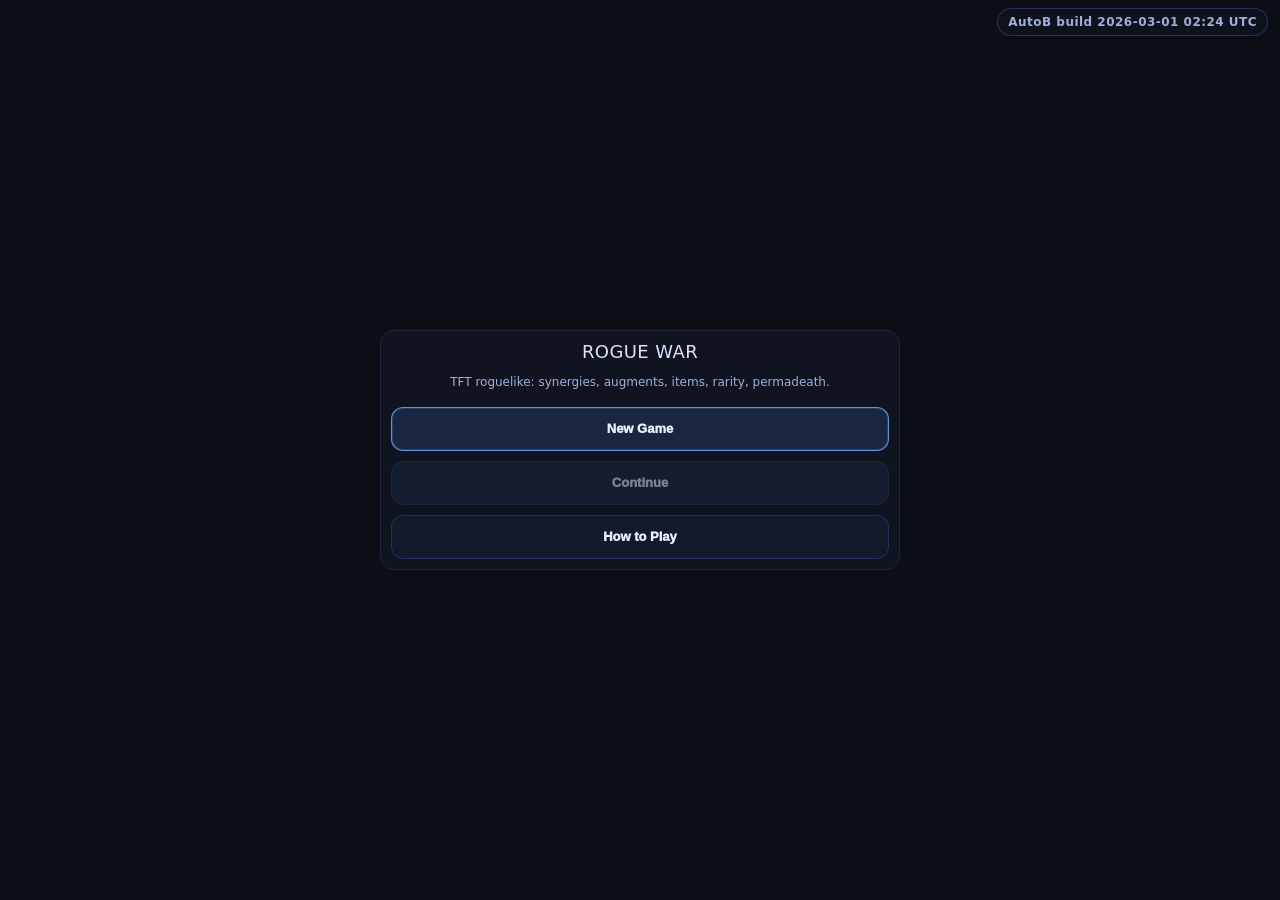
==== docs/index.html @ baac1c76 "fix: inventory always single-column; version 2026-03-01 02:24 UTC" ====
<!doctype html>
<html lang="en">
<head>
  <meta charset="utf-8" />
  <meta name="viewport" content="width=device-width, initial-scale=1, viewport-fit=cover" />
  <title>Rogue War TFT Roguelike</title>

  

  <link rel="stylesheet" href="./css/style.css" />
</head>

<body data-screen="menu" data-result="hide" data-howto="closed" data-overlay="none">
  <div id="toast" role="status" aria-live="polite"></div>

  <!-- ===== Fullscreen overlays ===== -->
  <div class="fsOverlay" id="ovAugment" aria-hidden="true">
    <div class="ovCard">
      <div class="panel">
        <div class="ovHeader">
          <div>
            <div class="ovTitle">Choose an Augment</div>
            <div class="ovSub">Pick 1. Some stack, some are unique.</div>
          </div>
        </div>
      </div>
      <div class="ovBody">
        <div class="vStack" id="augmentChoices"></div>
      </div>
    </div>
  </div>

  <div class="fsOverlay" id="ovItem" aria-hidden="true">
    <div class="ovCard">
      <div class="panel">
        <div class="ovHeader">
          <div>
            <div class="ovTitle" id="itemRewardTitle">Item Found</div>
            <div class="ovSub" id="itemRewardSub">Add it to your inventory, then equip in Planning.</div>
          </div>
          <button id="btnItemContinue" class="btnPrimary" style="min-height:40px; padding:10px 12px;">Continue</button>
        </div>
      </div>
      <div class="ovBody">
        <div class="choiceCard" id="itemRewardCard"></div>
      </div>
    </div>
  </div>

  <div class="fsOverlay" id="ovNode" aria-hidden="true">
    <div class="ovCard">
      <div class="panel">
        <div class="ovHeader">
          <div>
            <div class="ovTitle">Choose Next Node</div>
            <div class="ovSub">Battle for progress, Elite for better rewards, or Event for risk/reward.</div>
          </div>
        </div>
      </div>
      <div class="ovBody">
        <div class="vStack" id="nodeChoices"></div>
      </div>
    </div>
  </div>

  <div class="fsOverlay" id="ovEvent" aria-hidden="true">
    <div class="ovCard">
      <div class="panel">
        <div class="ovHeader">
          <div>
            <div class="ovTitle">Event</div>
            <div class="ovSub">Pick one outcome.</div>
          </div>
        </div>
      </div>
      <div class="ovBody">
        <div class="vStack" id="eventChoices"></div>
      </div>
    </div>
  </div>

  <!-- Synergies overlay -->
  <div class="fsOverlay" id="ovSynergies" aria-hidden="true">
    <div class="ovCard">
      <div class="panel">
        <div class="ovHeader">
          <div>
            <div class="ovTitle">Synergies</div>
            <div class="ovSub">All traits + breakpoints.</div>
          </div>
          <button id="btnSynClose" class="btnPrimary" style="min-height:40px; padding:10px 12px;">Close</button>
        </div>
      </div>
      <div class="ovBody">
        <div class="vStack" id="synergyList"></div>
      </div>
    </div>
  </div>

  <!-- Bonuses overlay -->
  <div class="fsOverlay" id="ovBonuses" aria-hidden="true">
    <div class="ovCard">
      <div class="panel">
        <div class="ovHeader">
          <div>
            <div class="ovTitle">Bonuses</div>
            <div class="ovSub">Active synergy bonuses + team-wide item buffs + global augments.</div>
          </div>
          <button id="btnBonusesClose" class="btnPrimary" style="min-height:40px; padding:10px 12px;">Close</button>
        </div>
      </div>
      <div class="ovBody">
        <div class="vStack" id="bonusesList"></div>
      </div>
    </div>
  </div>

  <!-- Replace overlay (when item slots full) -->
  <div class="fsOverlay" id="ovReplace" aria-hidden="true">
    <div class="ovCard">
      <div class="panel">
        <div class="ovHeader">
          <div>
            <div class="ovTitle">Replace an Item</div>
            <div class="ovSub" id="replaceSub">Choose which slot to replace.</div>
          </div>
          <button id="btnReplaceCancel" class="btnPrimary" style="min-height:40px; padding:10px 12px;">Cancel</button>
        </div>
      </div>
      <div class="ovBody">
        <div class="vStack" id="replaceChoices"></div>
      </div>
    </div>
  </div>

  <!-- Inventory overlay -->
  <div class="fsOverlay" id="ovInventory" aria-hidden="true">
    <div class="ovCard">
      <div class="panel">
        <div class="ovHeader">
          <div>
            <div class="ovTitle">Inventory</div>
            <div class="ovSub" id="invHint">Tap an item, then equip it to a unit. Unequip returns to inventory.</div>
          </div>
          <button id="btnInvClose" class="btnPrimary" style="min-height:40px; padding:10px 12px;">Close</button>
        </div>
      </div>

      <!-- Selected item sticky bar -->
      <div class="panel selBar" id="invSelectedBar">
        <div class="selLeft">
          <div class="smallTag">Selected</div>
          <div class="pill" id="invSelectedText" style="min-width:0;">—</div>
        </div>
        <button id="btnInvClearSel" class="btnGhost miniBtn">Clear</button>
      </div>

      <!-- old tabs kept but fully hidden via CSS -->
      <div class="panel" style="padding:10px;" id="invTabsWrap">
        <div class="invTabs">
          <button id="btnInvTabItems" class="btnPrimary">Items</button>
          <button id="btnInvTabUnits" class="btnGhost">Units</button>
        </div>
      </div>

      <div class="ovBody twoCols" id="invGrid">
        <div class="panel" id="invPaneItems" style="min-height:0; overflow:hidden; display:flex; flex-direction:column; gap:10px;">
          <div class="panelTop">
            <div class="panelTitle">Items</div>
            <div class="hint" id="invCount">0</div>
          </div>
          <div class="invList" id="invItems"></div>
        </div>

        <div class="panel" id="invPaneUnits" style="min-height:0; overflow:hidden; display:flex; flex-direction:column; gap:10px;">
          <div class="panelTop">
            <div class="panelTitle">Units</div>
            <div class="hint" id="invUnitsCount">0</div>
          </div>
          <div class="invList" id="invUnits"></div>
        </div>
      </div>
    </div>
  </div>

  <div class="app">

    <!-- MENU -->
    <div class="screen screenMenu">
      <div class="menuWrap">
        <div class="menuCard panel">
          <div class="menuTitle">ROGUE WAR</div>
          <div class="menuSub">TFT roguelike: synergies, augments, items, rarity, permadeath.</div>

          <div class="menuBtns">
            <button id="btnNewGame" class="btnPrimary">New Game</button>
            <button id="btnContinue" disabled>Continue</button>
            <button id="btnHowTo" class="btnGhost">How to Play</button>
          </div>

          <div class="howto" id="howtoBox">
            <div style="font-weight:1000; margin-bottom:6px;">How to Play</div>
            <div>1) Buy units (buying removes the offer).</div>
            <div>2) 3-of-a-kind merges → ★ up (items return).</div>
            <div>3) Synergies activate at breakpoints.</div>
            <div>4) Augments every 3 rounds (and from elites).</div>
            <div>5) Items: higher rarity units hold more.</div>
            <div>6) Permadeath: units that die in battle are removed (items return).</div>
          </div>
        </div>
      </div>
    </div>

    <!-- PLANNING -->
    <div class="screen screenPlanning">
      <div class="planningWrap">

        <div class="panel topPlanning">
          <div class="topGrid">
            <div class="phaseRow">
              <div class="phaseLabel">PLANNING</div>
              <div style="display:flex; gap:8px; align-items:center;">
                <div class="pill" id="unitsPill">Units: 0</div>
                <button id="btnInventory" class="btnGhost" style="min-height:40px; padding:10px 12px;">Inventory</button>
                <button id="btnMenu" class="btnGhost" style="min-height:40px; padding:10px 12px;">Menu</button>
              </div>
            </div>

            <div class="statStrip" aria-label="stats">
              <div class="statTile">
                <div class="lab">ROUND</div>
                <div class="val" id="roundVal">1</div>
              </div>
              <div class="statTile">
                <div class="lab">GOLD</div>
                <div class="val" id="goldVal">10</div>
              </div>
              <div class="statTile">
                <div class="lab">HP</div>
                <div class="val" id="hpVal">20</div>
              </div>
              <div class="statTile">
                <div class="lab">STREAK</div>
                <div class="val" id="streakVal">0</div>
              </div>
            </div>

            <div class="actionRow">
              <button id="btnReroll">Reroll</button>
              <button id="btnStart" class="btnPrimary">Start Fight</button>
            </div>
          </div>
        </div>

        <div class="planningBody">
          <div class="panel shopPanel">
            <div class="panelTop">
              <div class="panelTitle">Shop</div>
              <div class="hint">3-of-a-kind merges → ★ up</div>
            </div>
            <div class="shop" id="shop"></div>
          </div>

          <div class="panel armyPanel">
            <div class="panelTop">
              <div class="panelTitle">Your Army</div>
              <div class="armyHeaderRight">
                <button id="btnBonuses" class="btnGhost">Bonuses</button>
                <button id="btnSynergies" class="btnGhost">Synergies</button>
                <div class="pill">Permadeath ON</div>
              </div>
            </div>
            <div class="armyBar" id="armyBar"></div>
          </div>
        </div>

      </div>
    </div>

    <!-- BATTLE -->
    <div class="screen screenBattle">
      <div class="battleWrap">
        <div class="battleCanvasWrap">
          <canvas id="battle"></canvas>

          <div class="overlayTop">
            <div class="left">
              <div class="pill" id="battleNodePill">BATTLE</div>
              <div class="pill" id="battleStats">Round 1 • Gold 10 • HP 20 • Streak 0</div>
            </div>
            <div class="right">
              <button id="btnNext" disabled>Next</button>
            </div>
          </div>

          <div class="resultBox" id="resultBox">
            <div class="rTitle" id="resultTitle">Result</div>
            <div class="rText" id="resultText">...</div>
            <div class="rBtns">
              <button id="btnResultNext" class="btnPrimary" disabled>Next</button>
            </div>
          </div>

        </div>
      </div>
    </div>

  </div>

  <div class="versionTag">AutoB build 2026-03-01 02:24 UTC</div>

  <script defer src="./js/app.js"></script>
</body>
</html>
---- docs/css/style.css ----
:root{
      --bg:#0b0e14;
      --panel:#0f1420;
      --panel2:#0c1220;
      --b:#1d2638;
      --b2:#2a3a63;
      --text:#e8eefc;
      --muted:#9fb0d8;
      --good:#55d38a;
      --bad:#ff5c7a;
      --accent:#6aa6ff;

      --rar-common:#8ea0c6;
      --rar-uncommon:#55d38a;
      --rar-rare:#6aa6ff;
      --rar-epic:#b27bff;
      --rar-legendary:#ffd36a;

      --dmg:#ff5c7a;
      --heal:#55d38a;
      --shield:#6aa6ff;
      --tag:#cfe0ff;
    }
    *{ box-sizing:border-box; -webkit-tap-highlight-color: transparent; }
    html, body{ height:100%; }
    body{
      margin:0;
      background:var(--bg);
      color:var(--text);
      font-family: system-ui, -apple-system, Segoe UI, Roboto, Arial;
      overflow:hidden;
    }

    .versionTag{
      position:fixed;
      top:8px;
      right:12px;
      padding:6px 10px;
      border-radius:999px;
      background: rgba(15,20,32,0.82);
      border: 1px solid rgba(42,58,99,0.85);
      color: var(--muted);
      font-size: 12px;
      font-weight: 700;
      letter-spacing: 0.04em;
      z-index: 9000;
      pointer-events: none;
    }

    .app{
      height:100dvh;
      padding: env(safe-area-inset-top) 10px env(safe-area-inset-bottom) 10px;
      display:flex;
      flex-direction:column;
      gap:10px;
      min-height:0;
      overflow:hidden;
    }

    .screen{
      display:none;
      flex:1 1 auto;
      min-height:0;
      overflow:hidden;
    }
    body[data-screen="menu"] .screenMenu{ display:flex; }
    body[data-screen="planning"] .screenPlanning{ display:flex; }
    body[data-screen="battle"] .screenBattle{ display:flex; }

    /* ===== Toast ===== */
    #toast{
      position:fixed;
      left:50%;
      top: calc(env(safe-area-inset-top) + 10px);
      transform: translateX(-50%) translateY(-8px);
      max-width: 92vw;
      padding: 10px 14px;
      border-radius: 999px;
      background: rgba(15,20,32,0.92);
      border: 1px solid rgba(42,58,99,0.95);
      color: var(--text);
      font-weight: 1000;
      font-size: 14px;
      line-height: 1.2;
      text-align:center;
      z-index: 9999;
      opacity: 0;
      pointer-events: none;
      backdrop-filter: blur(10px);
      transition: opacity 120ms ease, transform 250ms ease, box-shadow 250ms ease, border-color 250ms ease;

      white-space: normal;
      display: -webkit-box;
      -webkit-line-clamp: 2;
      -webkit-box-orient: vertical;
      overflow: hidden;
      text-overflow: ellipsis;
    }
    #toast.show{ opacity: 1; transform: translateX(-50%) translateY(0px); }
    #toast.good{ border-color: rgba(85,211,138,0.70); box-shadow: 0 0 0 1px rgba(85,211,138,0.12) inset; }
    #toast.bad{ border-color: rgba(255,92,122,0.70); box-shadow: 0 0 0 1px rgba(255,92,122,0.12) inset; }

    .panel{
      background:var(--panel);
      border:1px solid var(--b);
      border-radius:14px;
      padding:10px;
      overflow:hidden;
    }
    .panelTop{
      display:flex;
      align-items:center;
      justify-content:space-between;
      gap:10px;
      margin-bottom:8px;
      min-width:0;
    }
    .panelTitle{
      font-size:13px;
      font-weight:1000;
      color:#cfe0ff;
      white-space:nowrap;
    }
    .hint{
      font-size:12px;
      color:var(--muted);
      overflow:hidden;
      text-overflow:ellipsis;
      white-space:nowrap;
      max-width: 62vw;
    }

    button{
      background:#1a2540;
      color:var(--text);
      border:1px solid var(--b2);
      border-radius:12px;
      padding:12px 14px;
      font-weight:1000;
      font-size:13px;
      line-height:1;
      min-height:44px;
      touch-action: manipulation;
      white-space:nowrap;
    }
    button:disabled{ opacity:.5; }
    .btnPrimary{
      border-color: rgba(106,166,255,0.85);
      box-shadow: 0 0 0 1px rgba(106,166,255,0.20) inset;
    }
    .btnGhost{ background:#121a2c; border-color:#24345b; }

    .pill{
      border:1px solid var(--b2);
      background:#111a2c;
      padding:7px 10px;
      border-radius:999px;
      font-size:12px;
      color:#b9c6e6;
      white-space:nowrap;
    }
    .pillGood{ border-color: rgba(85,211,138,0.75); color:#c9ffe2; }
    .pillBad{ border-color: rgba(255,92,122,0.75); color:#ffd0d9; }

    /* ===== MENU ===== */
    .menuWrap{ flex:1 1 auto; min-height:0; display:flex; flex-direction:column; gap:10px; overflow:hidden; justify-content:center; }
    .menuCard{ width:min(520px, 100%); margin:0 auto; display:flex; flex-direction:column; gap:10px; }
    .menuTitle{ font-size:18px; font-weight:1200; letter-spacing:0.4px; color:#d6e4ff; margin-bottom:2px; text-align:center; }
    .menuSub{ font-size:12px; color:var(--muted); text-align:center; line-height:1.35; margin-bottom:6px; }
    .menuBtns{ display:flex; flex-direction:column; gap:10px; }
    .howto{
      display:none;
      background:rgba(12,18,32,0.92);
      border:1px solid rgba(42,58,99,0.95);
      border-radius:14px;
      padding:12px;
      line-height:1.35;
      color:#cfe0ff;
      font-size:13px;
    }
    body[data-howto="open"] .howto{ display:block; }

    /* ===== PLANNING ===== */
    .planningWrap{ flex:1 1 auto; min-height:0; display:flex; flex-direction:column; gap:10px; overflow:hidden; }
    .topPlanning{ flex:0 0 auto; }
    .topGrid{ display:grid; grid-template-columns: 1fr; gap:10px; }
    .phaseRow{ display:flex; align-items:center; justify-content:space-between; gap:10px; }
    .phaseLabel{
      font-weight:1100;
      font-size:12px;
      letter-spacing:1px;
      color:#cfe0ff;
      padding:7px 10px;
      border-radius:999px;
      border:1px solid var(--b2);
      background:#0e1627;
      white-space:nowrap;
    }

    .statStrip{ display:grid; grid-template-columns: repeat(4, minmax(0,1fr)); gap:8px; }
    @media (max-width: 420px){ .statStrip{ grid-template-columns: repeat(2, minmax(0,1fr)); } }
    .statTile{
      background:var(--panel2);
      border:1px solid var(--b);
      border-radius:14px;
      padding:10px;
      display:flex;
      flex-direction:column;
      gap:2px;
      min-height:64px;
    }
    .statTile .lab{ font-size:11px; color:#b9c6e6; font-weight:900; letter-spacing:0.3px; }
    .statTile .val{ font-size:20px; font-weight:1200; color:var(--text); line-height:1.05; }

    .actionRow{ display:grid; grid-template-columns: 1fr 1.2fr; gap:8px; }
    @media (max-width: 420px){ .actionRow{ grid-template-columns: 1fr 1fr; } }

    .planningBody{ flex:1 1 auto; min-height:0; display:flex; flex-direction:column; gap:10px; overflow:hidden; }
    .shopPanel{ flex: 1 1 58%; min-height:0; display:flex; flex-direction:column; }
    .armyPanel{ flex: 1 1 42%; min-height:0; display:flex; flex-direction:column; }

    .shop{
      flex:1 1 auto; min-height:0; display:flex; gap:10px;
      overflow-x:auto; overflow-y:hidden;
      -webkit-overflow-scrolling: touch; scrollbar-width:none; padding-bottom:2px;
    }
    .shop::-webkit-scrollbar{ display:none; }
    .card{
      flex: 0 0 215px;
      background:var(--panel2);
      border:1px solid var(--b);
      border-radius:14px;
      padding:12px;
      display:flex;
      flex-direction:column;
      gap:8px;
      position:relative;
      overflow:hidden;
    }
    .rarStrip{
      position:absolute; left:0; top:0; bottom:0;
      width:6px;
      opacity:0.95;
      background: var(--rar-common);
    }
    .card h4{
      margin:0;
      font-size:15px;
      color:var(--text);
      font-weight:1100;
      display:flex;
      align-items:center;
      justify-content:space-between;
      gap:10px;
      min-width:0;
    }
    .card h4 span:first-child{
      min-width:0;
      overflow:hidden;
      text-overflow:ellipsis;
      white-space:nowrap;
    }
    .card .badge{
      width:10px; height:10px; border-radius:999px;
      background:#fff;
      flex:0 0 auto;
      box-shadow: 0 0 0 2px rgba(0,0,0,0.25);
    }
    .line{
      font-size:12px;
      color:var(--muted);
      white-space: normal;
      line-height: 1.25;
      word-break: break-word;
    }

    .armyBar{
      flex:1 1 auto;
      min-height:0;
      display:flex;
      gap:10px;
      overflow-x:auto;
      overflow-y:hidden;
      -webkit-overflow-scrolling: touch;
      scrollbar-width:none;
      padding-bottom:2px;
    }
    .armyBar::-webkit-scrollbar{ display:none; }
    .chip{
      flex:0 0 auto;
      background:#12203b;
      border:1px solid var(--b2);
      border-radius:12px;
      padding:10px 12px;
      min-width: 168px;
      display:flex;
      flex-direction:column;
      gap:4px;
      position:relative;
      overflow:hidden;
      border-left: 6px solid #6aa6ff;
    }
    .chip .t{ font-weight:1100; font-size:13px; display:flex; align-items:center; justify-content:space-between; gap:8px; min-width:0; }
    .chip .t span:first-child{ min-width:0; overflow:hidden; text-overflow:ellipsis; white-space:nowrap; }
    .chip .s{ font-size:12px; color:#cfe0ff; opacity:.95; }
    .chip .m{
      font-size:12px;
      color:var(--muted);
      line-height:1.25;
      white-space: normal;
      display: -webkit-box;
      -webkit-line-clamp: 2;
      -webkit-box-orient: vertical;
      overflow: hidden;
      text-overflow: ellipsis;
      padding-top: 1px;
    }

    .rarMini{
      font-size:11px;
      padding:4px 8px;
      border-radius:999px;
      border:1px solid rgba(42,58,99,0.95);
      background:#10192e;
      color:#cfe0ff;
      line-height:1;
      flex:0 0 auto;
      white-space:nowrap;
    }

    .armyHeaderRight{
      display:flex;
      gap:8px;
      align-items:center;
      flex:0 0 auto;
    }
    .armyHeaderRight button{
      min-height:40px;
      padding:10px 12px;
    }

    /* ===== BATTLE ===== */
    .battleWrap{ flex:1 1 auto; min-height:0; display:flex; flex-direction:column; overflow:hidden; }
    .battleCanvasWrap{
      flex:1 1 auto;
      min-height:0;
      background:var(--panel2);
      border:1px solid var(--b);
      border-radius:14px;
      overflow:hidden;
      position:relative;
    }
    canvas{ width:100%; height:100%; display:block; }

    .overlayTop{
      position:absolute;
      top:10px;
      left:10px;
      right:10px;
      display:flex;
      align-items:flex-start;
      justify-content:space-between;
      gap:10px;
      pointer-events:none;
    }
    .overlayTop .left{ display:flex; flex-direction:column; gap:8px; min-width:0; pointer-events:none; }
    .overlayTop .right{ display:flex; gap:8px; align-items:center; pointer-events:none; }
    .overlayTop .left .pill{ white-space:normal; line-height:1.15; max-width: 76vw; }
    .overlayTop button{ pointer-events:auto; }

    .resultBox{
      position:absolute;
      left:10px;
      right:10px;
      top:50%;
      transform:translateY(-50%);
      background:rgba(15,20,32,0.92);
      border:1px solid rgba(42,58,99,0.95);
      border-radius:16px;
      padding:14px;
      backdrop-filter: blur(10px);
      display:none;
      z-index: 30;
    }
    body[data-result="show"] .resultBox{ display:block; }
    .resultBox .rTitle{ font-weight:1200; font-size:16px; margin-bottom:6px; }
    .resultBox .rText{ font-size:13px; color:var(--muted); margin-bottom:10px; line-height:1.35; }
    .resultBox .rBtns{ display:flex; gap:8px; justify-content:flex-end; flex-wrap:wrap; }

    /* ===== Fullscreen overlays ===== */
    .fsOverlay{
      position:fixed;
      inset:0;
      z-index: 20000;
      padding: calc(env(safe-area-inset-top) + 10px) 10px calc(env(safe-area-inset-bottom) + 10px) 10px;
      background: rgba(6,8,12,0.78);
      backdrop-filter: blur(10px);
      display:none;
      overflow:hidden;
      touch-action: pan-y;
      overscroll-behavior: contain;
    }
    body[data-overlay="augment"] #ovAugment{ display:block; }
    body[data-overlay="item"] #ovItem{ display:block; }
    body[data-overlay="node"] #ovNode{ display:block; }
    body[data-overlay="event"] #ovEvent{ display:block; }
    body[data-overlay="inventory"] #ovInventory{ display:block; }
    body[data-overlay="synergies"] #ovSynergies{ display:block; }
    body[data-overlay="bonuses"] #ovBonuses{ display:block; }
    body[data-overlay="replace"] #ovReplace{ display:block; }

    .ovCard{
      height:100%;
      max-width: 560px;
      margin:0 auto;
      display:flex;
      flex-direction:column;
      gap:10px;
      overflow:hidden;
      min-height:0;
      touch-action: pan-y;
    }
    .ovHeader{
      display:flex;
      align-items:center;
      justify-content:space-between;
      gap:10px;
      min-width:0;
    }
    .ovTitle{ font-size:16px; font-weight:1200; color:#d6e4ff; }
    .ovSub{ font-size:12px; color:var(--muted); line-height:1.35; }
    .ovBody{
      flex:1 1 auto;
      min-height:0;
      overflow:hidden;
      display:flex;
      flex-direction:column;
      gap:10px;
    }
    .vStack{
      flex:1 1 auto;
      min-height:0;
      overflow:auto;
      -webkit-overflow-scrolling: touch;
      display:flex;
      flex-direction:column;
      gap:10px;
      padding-bottom:2px;
      touch-action: pan-y;
    }
    .choiceCard{
      background: rgba(12,18,32,0.92);
      border: 1px solid rgba(42,58,99,0.95);
      border-radius: 14px;
      padding: 12px;
      display:flex;
      flex-direction:column;
      gap:6px;
      position:relative;
      overflow:hidden;
    }
    .choiceCard .name{ font-weight:1200; display:flex; align-items:center; justify-content:space-between; gap:10px; min-width:0; }
    .choiceCard .name span:first-child{ min-width:0; overflow:hidden; text-overflow:ellipsis; white-space:nowrap; }
    .choiceCard .desc{ font-size:12px; color:var(--muted); line-height:1.35; word-break:break-word; }
    .choiceCard button{ width:100%; }

    /* ===== Bonuses overlay readability (no clamp, no cut off) ===== */
    #ovBonuses .vStack{
      overflow:auto;
      -webkit-overflow-scrolling:touch;
      min-height:0;
      padding-bottom:10px;
    }
    #ovBonuses .choiceCard{
      padding:14px;
      border-radius:16px;
      overflow:visible;
    }
    #ovBonuses .choiceCard .name span:first-child{
      white-space:normal;
      overflow:visible;
      text-overflow:clip;
      display:block;
    }
    #ovBonuses .choiceCard .desc{
      white-space:normal;
      overflow:visible;
      display:block;
      -webkit-line-clamp: unset !important;
      -webkit-box-orient: initial !important;
    }

    /* Inventory layout: ALWAYS 2 columns, both scroll independently */
    .twoCols{
      display:flex;
      flex-direction:column;
      gap:12px;
      min-height:0;
      flex:1 1 auto;
      overflow:auto;
      -webkit-overflow-scrolling:touch;
      align-items: stretch;
    }
    .invList{
      min-height:0;
      flex:1 1 auto;
      overflow:auto;
      -webkit-overflow-scrolling:touch;
      display:flex;
      flex-direction:column;
      gap:12px;
      touch-action: pan-y;
      padding-bottom:2px;
    }

    /* Hide old tab UI completely */
    #invTabsWrap{ display:none !important; }

    .slotRow{
      display:flex; gap:6px; flex-wrap:wrap;
      align-items:center;
    }
    .slotPill{
      font-size:11px;
      padding:5px 8px;
      border-radius:999px;
      border:1px solid rgba(42,58,99,0.95);
      background:#0f1830;
      color:#cfe0ff;
      line-height:1;
      white-space:nowrap;
    }
    .slotEmpty{ opacity:0.55; }

    /* ===== Inventory readability: make cards roomier + clamp text cleanly ===== */
    #ovInventory .panel{ padding:12px; border-radius:16px; }
    #ovInventory .choiceCard{
      padding:16px 14px;
      border-radius:16px;
      gap:10px;
      min-height:86px;
    }
    #ovInventory .choiceCard.invUnit{ min-height:auto; }
    #ovInventory #invPaneItems, #ovInventory #invPaneUnits{ max-height:none; overflow:visible; }
    #ovInventory .choiceCard .name{ font-size:14px; line-height:1.2; }
    #ovInventory .choiceCard .name span:first-child{
      white-space: normal;
      display:-webkit-box;
      -webkit-line-clamp: 2;
      -webkit-box-orient: vertical;
      overflow:hidden;
      text-overflow:ellipsis;
    }
    #ovInventory .choiceCard .desc{
      font-size:13px;
      line-height:1.4;
      display:-webkit-box;
      -webkit-box-orient: vertical;
      overflow:hidden;
      text-overflow:ellipsis;
      -webkit-line-clamp: 2;
    }
    #ovInventory .choiceCard.invItem .desc{ -webkit-line-clamp: 1; }
    #ovInventory .choiceCard.invUnit .desc{ -webkit-line-clamp: 3; }

    /* Selected item bar */
    .selBar{
      display:none;
      align-items:center;
      justify-content:space-between;
      gap:10px;
      min-width:0;
    }
    .selLeft{
      min-width:0;
      display:flex;
      align-items:center;
      gap:8px;
      overflow:hidden;
    }
    .selLeft .pill{ max-width: 64vw; overflow:hidden; text-overflow:ellipsis; }
    .miniBtn{
      min-height:34px !important;
      padding:8px 10px !important;
      border-radius:999px !important;
      font-size:12px !important;
      width:auto !important;
      white-space:nowrap !important;
    }

    /* Equipped chips (unit cards) */
    .equipWrap{
      display:flex;
      flex-direction:column;
      gap:8px;
    }
    .equipRow{
      display:flex;
      flex-wrap:wrap;
      gap:8px;
      align-items:center;
    }
    .equipChip{
      display:flex;
      align-items:center;
      gap:8px;
      border:1px solid rgba(42,58,99,0.95);
      background:#0f1830;
      padding:7px 10px;
      border-radius:999px;
      font-size:12px;
      color:#cfe0ff;
      line-height:1;
      max-width:100%;
      overflow:hidden;
    }
    .equipChip .txt{
      min-width:0;
      overflow:hidden;
      text-overflow:ellipsis;
      white-space:nowrap;
    }
    .tierBadge{
      display:inline-block;
      font-size:10px;
      font-weight:800;
      padding:1px 5px;
      border-radius:999px;
      background:linear-gradient(135deg,#a855f7,#7c3aed);
      color:#fff;
      line-height:1.4;
      vertical-align:middle;
      margin-left:4px;
    }
    .equipFxLine{
      font-size:12px;
      color:var(--muted);
      line-height:1.25;
      display:-webkit-box;
      -webkit-line-clamp: 1;
      -webkit-box-orient: vertical;
      overflow:hidden;
      text-overflow:ellipsis;
    }
    .smallTag{
      font-size:11px;
      padding:5px 8px;
      border-radius:999px;
      border:1px solid rgba(42,58,99,0.95);
      background:#10192e;
      color:#cfe0ff;
      line-height:1;
      white-space:nowrap;
      display:inline-flex;
      align-items:center;
      gap:6px;
    }
    .smallTag.muted{ opacity:0.65; }

    /* Action row inside unit cards (inventory) */
    .unitActions{
      display:grid;
      grid-template-columns: 1fr 1fr;
      gap:10px;
      align-items:center;
    }
    .unitActions.one{ grid-template-columns: 1fr; }
    .unitActions .pillLike{
      min-height:44px;
      display:flex;
      align-items:center;
      justify-content:center;
      text-align:center;
      border-radius:12px;
      border:1px solid rgba(42,58,99,0.95);
      background:#10192e;
      color:#b9c6e6;
      font-weight:1000;
      font-size:12px;
      padding:12px 10px;
    }

    @media (max-width: 380px){
      .card{ flex-basis: 205px; }
      .chip{ min-width: 156px; }
      button{ padding:12px 12px; }
      .statTile .val{ font-size:19px; }
      #toast{ font-size:13px; }
      #ovInventory .choiceCard{ padding:16px 12px; }
      .selLeft .pill{ max-width: 58vw; }
    }
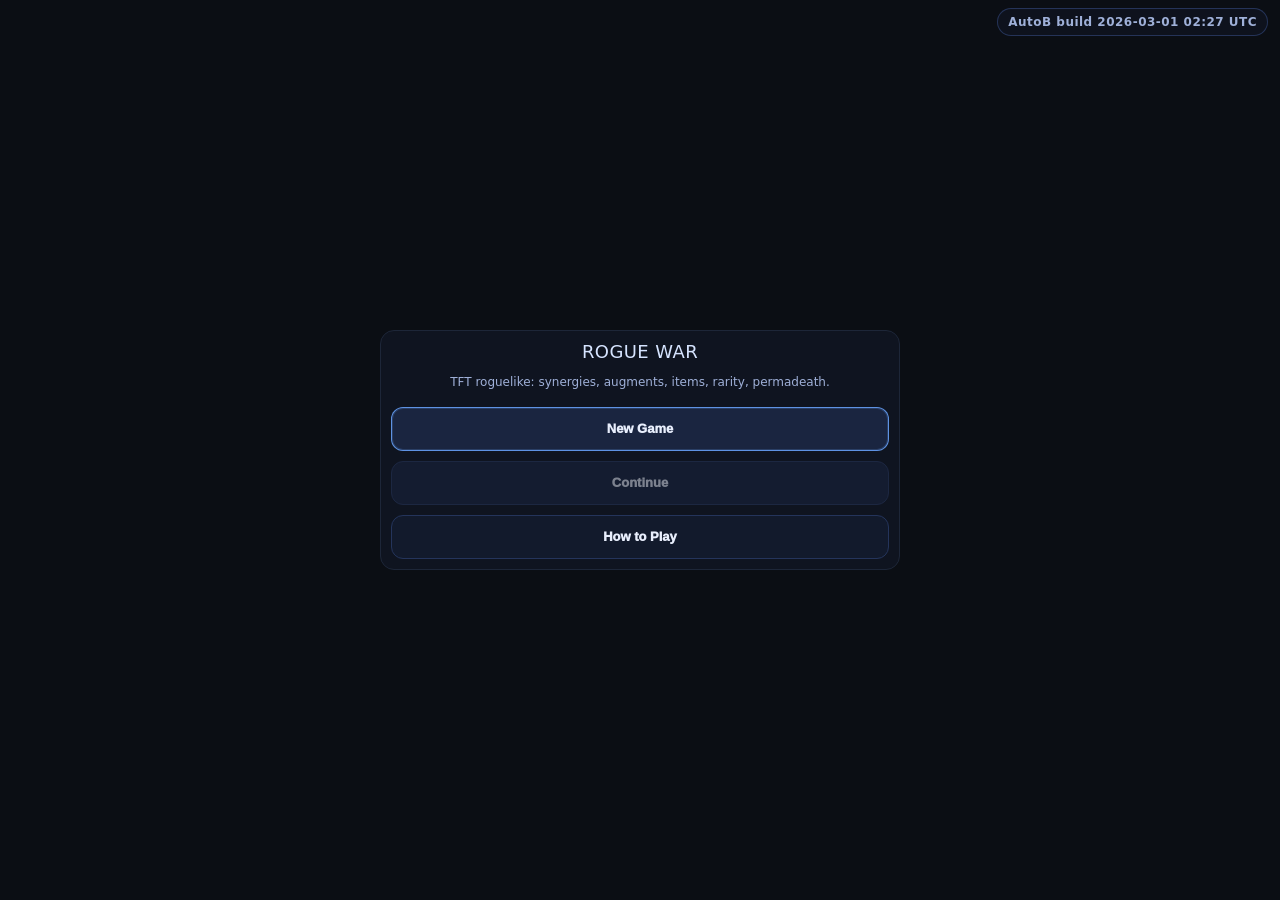
==== commit 3aee392f: "fix: unit cards no longer clipped in inventory" ====
--- a/docs/index.html
+++ b/docs/index.html
@@ -307,7 +307,7 @@
 
   </div>
 
-  <div class="versionTag">AutoB build 2026-03-01 02:24 UTC</div>
+  <div class="versionTag">AutoB build 2026-03-01 02:27 UTC</div>
 
   <script defer src="./js/app.js"></script>
 </body>
--- a/docs/css/style.css
+++ b/docs/css/style.css
@@ -540,8 +540,9 @@
       gap:10px;
       min-height:86px;
     }
-    #ovInventory .choiceCard.invUnit{ min-height:auto; }
+    #ovInventory .choiceCard.invUnit{ min-height:auto; overflow:visible; }
     #ovInventory #invPaneItems, #ovInventory #invPaneUnits{ max-height:none; overflow:visible; }
+    #ovInventory .choiceCard{ overflow:visible; }
     #ovInventory .choiceCard .name{ font-size:14px; line-height:1.2; }
     #ovInventory .choiceCard .name span:first-child{
       white-space: normal;
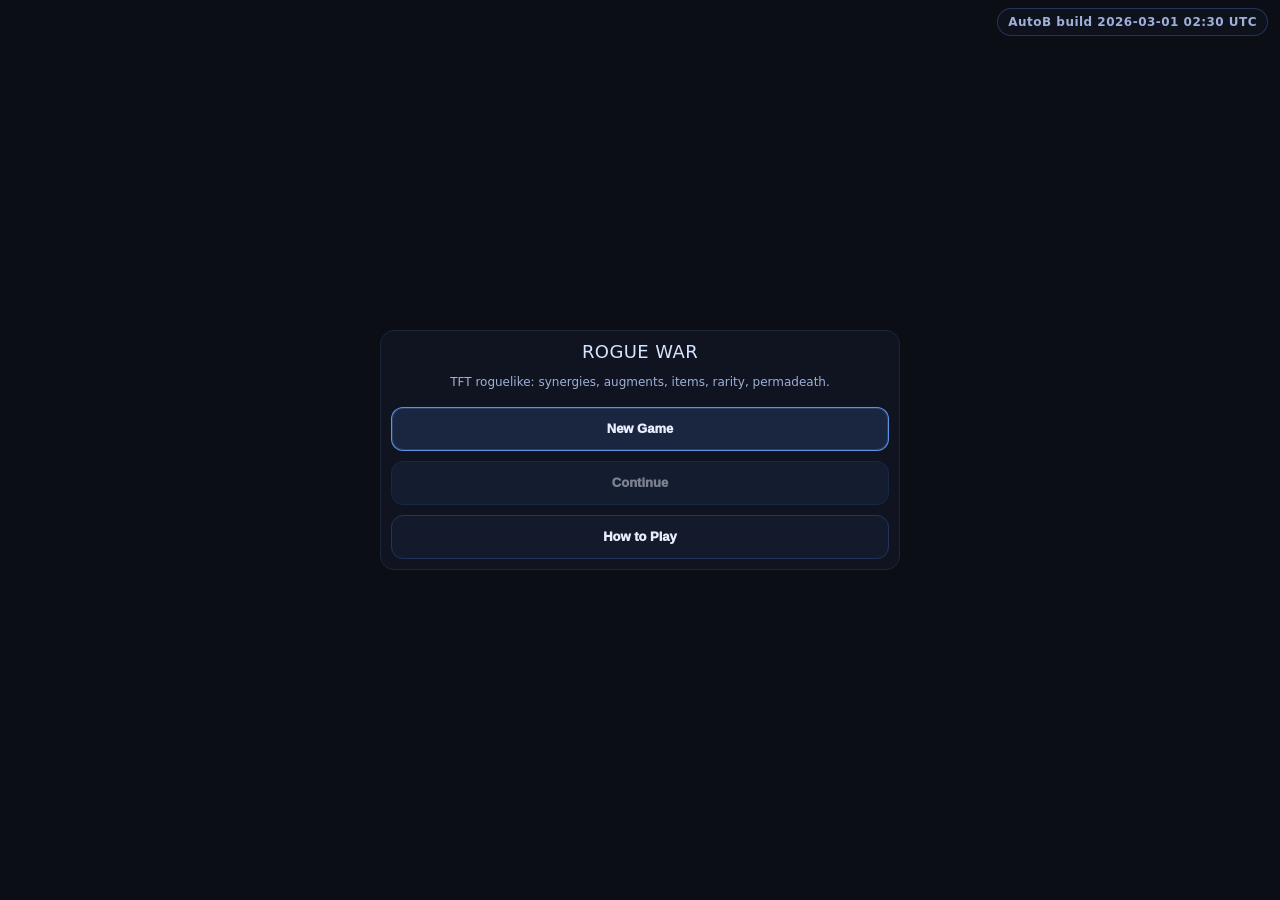
==== commit 5ecbca40: "fix: inventory fully scrollable, no card clipping" ====
--- a/docs/index.html
+++ b/docs/index.html
@@ -307,7 +307,7 @@
 
   </div>
 
-  <div class="versionTag">AutoB build 2026-03-01 02:27 UTC</div>
+  <div class="versionTag">AutoB build 2026-03-01 02:30 UTC</div>
 
   <script defer src="./js/app.js"></script>
 </body>
--- a/docs/css/style.css
+++ b/docs/css/style.css
@@ -540,9 +540,13 @@
       gap:10px;
       min-height:86px;
     }
-    #ovInventory .choiceCard.invUnit{ min-height:auto; overflow:visible; }
-    #ovInventory #invPaneItems, #ovInventory #invPaneUnits{ max-height:none; overflow:visible; }
-    #ovInventory .choiceCard{ overflow:visible; }
+    /* Inventory: full scrollable page, no clipping */
+    #ovInventory .ovCard{ overflow:auto; -webkit-overflow-scrolling:touch; }
+    #ovInventory .ovBody{ overflow:visible; flex:none; }
+    #ovInventory #invGrid{ overflow:visible; flex:none; }
+    #ovInventory #invPaneItems, #ovInventory #invPaneUnits{ overflow:visible; max-height:none; flex:none; }
+    #ovInventory .invList{ overflow:visible; flex:none; }
+    #ovInventory .choiceCard{ overflow:visible; min-height:auto; }
     #ovInventory .choiceCard .name{ font-size:14px; line-height:1.2; }
     #ovInventory .choiceCard .name span:first-child{
       white-space: normal;
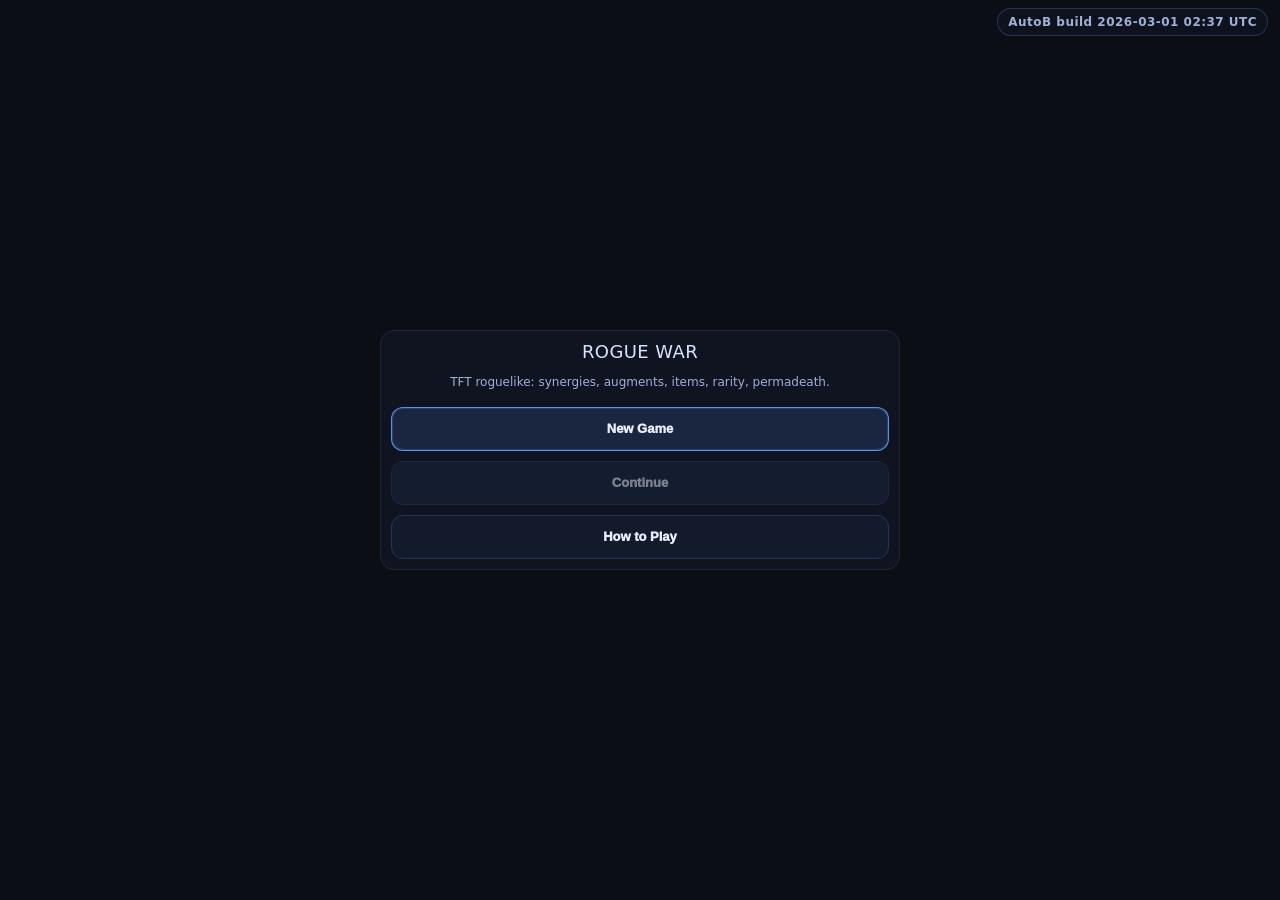
==== commit aa6d3f82: "fix: inventory split 50/50 items+units, independent scroll, no clipping" ====
--- a/docs/index.html
+++ b/docs/index.html
@@ -307,7 +307,7 @@
 
   </div>
 
-  <div class="versionTag">AutoB build 2026-03-01 02:30 UTC</div>
+  <div class="versionTag">AutoB build 2026-03-01 02:37 UTC</div>
 
   <script defer src="./js/app.js"></script>
 </body>
--- a/docs/css/style.css
+++ b/docs/css/style.css
@@ -540,13 +540,28 @@
       gap:10px;
       min-height:86px;
     }
-    /* Inventory: full scrollable page, no clipping */
-    #ovInventory .ovCard{ overflow:auto; -webkit-overflow-scrolling:touch; }
-    #ovInventory .ovBody{ overflow:visible; flex:none; }
-    #ovInventory #invGrid{ overflow:visible; flex:none; }
-    #ovInventory #invPaneItems, #ovInventory #invPaneUnits{ overflow:visible; max-height:none; flex:none; }
-    #ovInventory .invList{ overflow:visible; flex:none; }
-    #ovInventory .choiceCard{ overflow:visible; min-height:auto; }
+    /* Inventory: fixed height, split 50/50 with independent scroll per panel */
+    #ovInventory .ovCard{ overflow:hidden; }
+    #ovInventory .ovBody{ overflow:hidden; flex:1 1 auto; min-height:0; }
+    #ovInventory #invGrid{
+      flex:1 1 auto; min-height:0; overflow:hidden;
+      display:flex; flex-direction:column; gap:10px;
+    }
+    #ovInventory #invPaneItems{
+      flex:0 0 40%; min-height:0; overflow:hidden;
+      display:flex; flex-direction:column; gap:8px;
+    }
+    #ovInventory #invPaneUnits{
+      flex:1 1 auto; min-height:0; overflow:hidden;
+      display:flex; flex-direction:column; gap:8px;
+    }
+    #ovInventory .invList{
+      flex:1 1 auto; min-height:0;
+      overflow:auto; -webkit-overflow-scrolling:touch;
+      display:flex; flex-direction:column; gap:10px;
+      padding-bottom:8px;
+    }
+    #ovInventory .choiceCard{ flex-shrink:0; overflow:visible; min-height:auto; }
     #ovInventory .choiceCard .name{ font-size:14px; line-height:1.2; }
     #ovInventory .choiceCard .name span:first-child{
       white-space: normal;
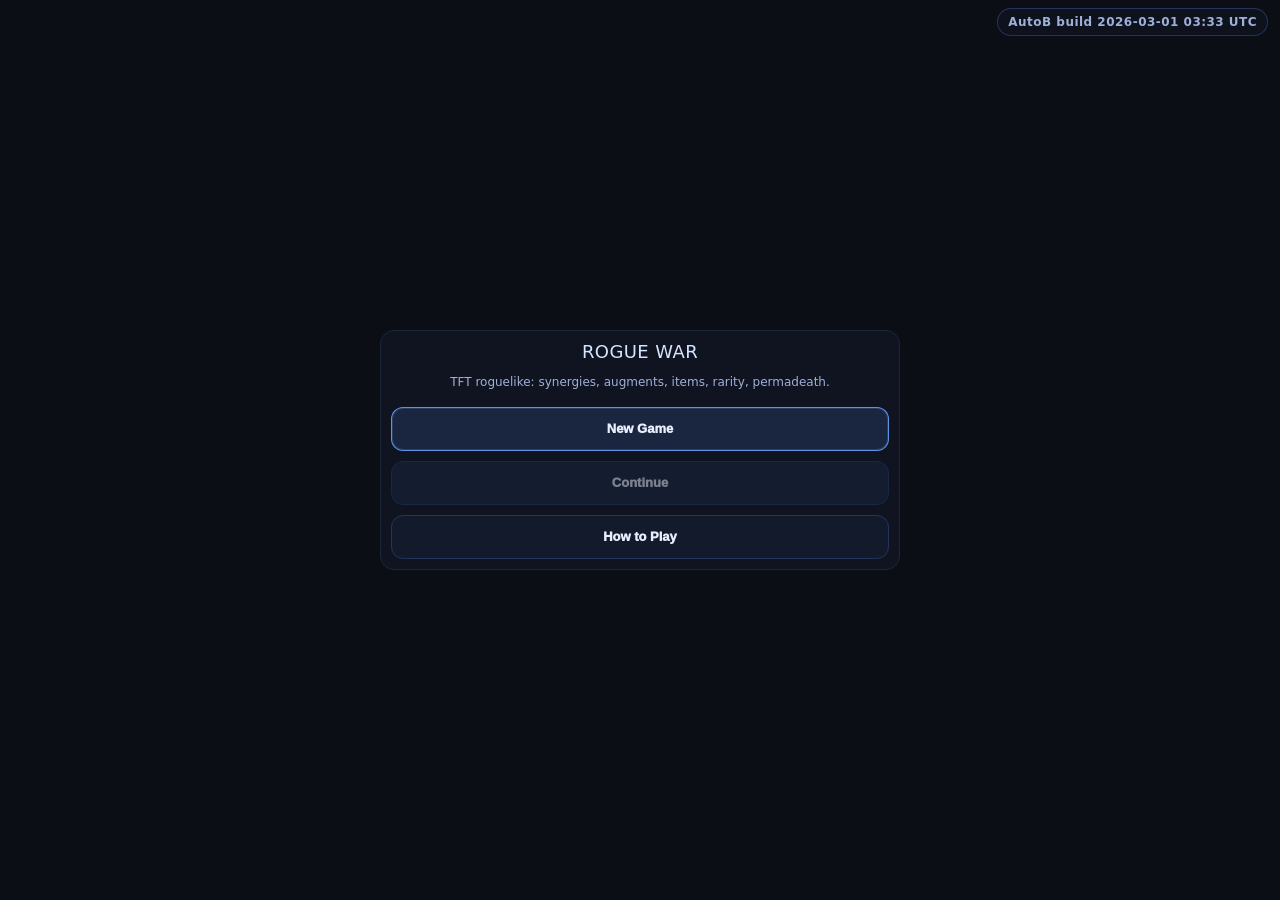
==== commit 2e209b91: "fix: Close button no longer clipped in inventory header" ====
--- a/docs/index.html
+++ b/docs/index.html
@@ -307,7 +307,7 @@
 
   </div>
 
-  <div class="versionTag">AutoB build 2026-03-01 02:37 UTC</div>
+  <div class="versionTag">AutoB build 2026-03-01 03:33 UTC</div>
 
   <script defer src="./js/app.js"></script>
 </body>
--- a/docs/css/style.css
+++ b/docs/css/style.css
@@ -533,7 +533,9 @@
     .slotEmpty{ opacity:0.55; }
 
     /* ===== Inventory readability: make cards roomier + clamp text cleanly ===== */
-    #ovInventory .panel{ padding:12px; border-radius:16px; }
+    #ovInventory .panel{ padding:10px 12px; border-radius:16px; overflow:visible; }
+    #ovInventory .ovHeader{ overflow:visible; flex-wrap:nowrap; }
+    #ovInventory .ovHeader > button{ flex-shrink:0; min-width:60px; }
     #ovInventory .choiceCard{
       padding:16px 14px;
       border-radius:16px;
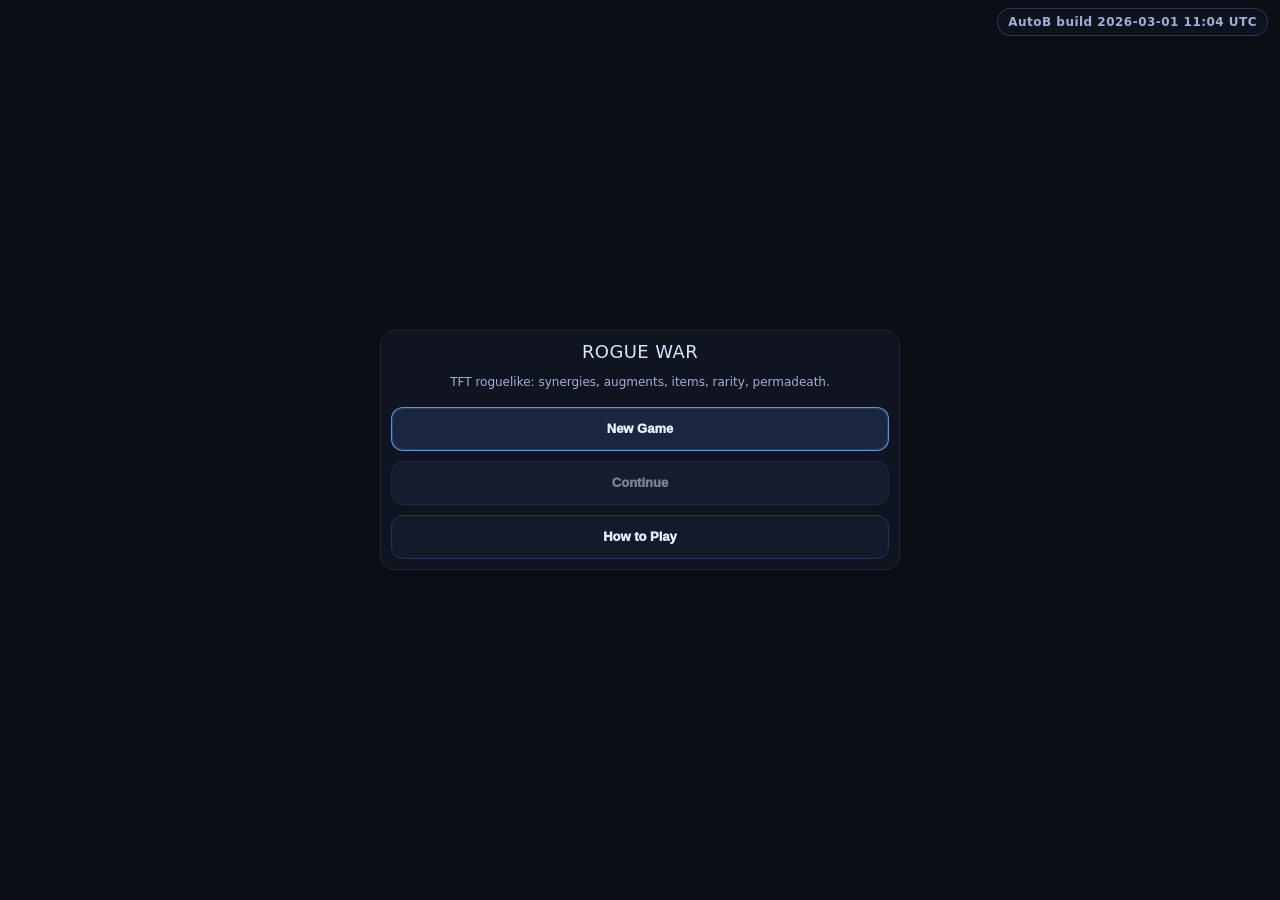
==== commit 07efbf65: "feat: inventory info button (keeps invHint hidden, no JS break)" ====
--- a/docs/index.html
+++ b/docs/index.html
@@ -139,8 +139,8 @@
       <div class="panel">
         <div class="ovHeader">
           <div>
-            <div class="ovTitle">Inventory</div>
-            <div class="ovSub" id="invHint">Tap an item, then equip it to a unit. Unequip returns to inventory.</div>
+            <div class="ovTitle">Inventory <button id="btnInvInfo" class="btnInvInfo" aria-label="How to use inventory">?</button></div>
+            <div class="ovSub" id="invHint" style="display:none;">Tap an item, then equip it to a unit. Unequip returns to inventory.</div>
           </div>
           <button id="btnInvClose" class="btnPrimary" style="min-height:40px; padding:10px 12px;">Close</button>
         </div>
@@ -307,7 +307,7 @@
 
   </div>
 
-  <div class="versionTag">AutoB build 2026-03-01 03:33 UTC</div>
+  <div class="versionTag">AutoB build 2026-03-01 11:04 UTC</div>
 
   <script defer src="./js/app.js"></script>
 </body>
--- a/docs/css/style.css
+++ b/docs/css/style.css
@@ -642,6 +642,13 @@
       text-overflow:ellipsis;
       white-space:nowrap;
     }
+    .btnInvInfo{
+      display:inline-flex; align-items:center; justify-content:center;
+      width:20px; height:20px; border-radius:50%;
+      background:rgba(106,166,255,0.15); border:1px solid rgba(106,166,255,0.4);
+      color:#6aa6ff; font-size:12px; font-weight:800;
+      padding:0; cursor:pointer; vertical-align:middle; margin-left:6px;
+    }
     .tierBadge{
       display:inline-block;
       font-size:10px;
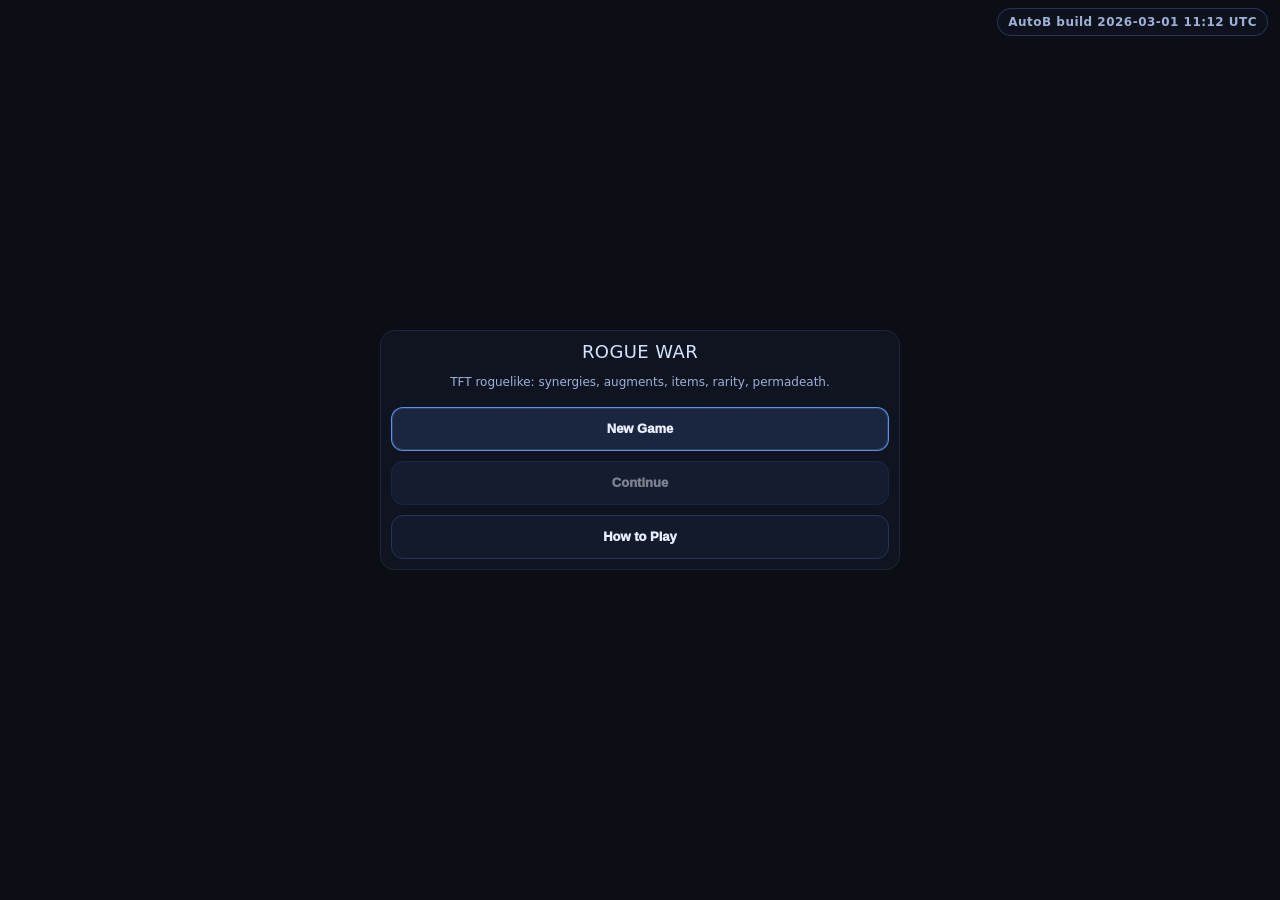
==== commit 6fbb967d: "fix: move info button to header row so it registers taps" ====
--- a/docs/index.html
+++ b/docs/index.html
@@ -139,9 +139,10 @@
       <div class="panel">
         <div class="ovHeader">
           <div>
-            <div class="ovTitle">Inventory <button id="btnInvInfo" class="btnInvInfo" aria-label="How to use inventory">?</button></div>
+            <div class="ovTitle">Inventory</div>
             <div class="ovSub" id="invHint" style="display:none;">Tap an item, then equip it to a unit. Unequip returns to inventory.</div>
           </div>
+          <button id="btnInvInfo" class="btnGhost" style="min-height:40px; padding:10px 12px;">?</button>
           <button id="btnInvClose" class="btnPrimary" style="min-height:40px; padding:10px 12px;">Close</button>
         </div>
       </div>
@@ -307,7 +308,7 @@
 
   </div>
 
-  <div class="versionTag">AutoB build 2026-03-01 11:04 UTC</div>
+  <div class="versionTag">AutoB build 2026-03-01 11:12 UTC</div>
 
   <script defer src="./js/app.js"></script>
 </body>
--- a/docs/css/style.css
+++ b/docs/css/style.css
@@ -644,10 +644,11 @@
     }
     .btnInvInfo{
       display:inline-flex; align-items:center; justify-content:center;
-      width:20px; height:20px; border-radius:50%;
+      width:28px; height:28px; border-radius:50%;
       background:rgba(106,166,255,0.15); border:1px solid rgba(106,166,255,0.4);
-      color:#6aa6ff; font-size:12px; font-weight:800;
+      color:#6aa6ff; font-size:13px; font-weight:800;
       padding:0; cursor:pointer; vertical-align:middle; margin-left:6px;
+      pointer-events:all; position:relative; z-index:1; touch-action:manipulation;
     }
     .tierBadge{
       display:inline-block;
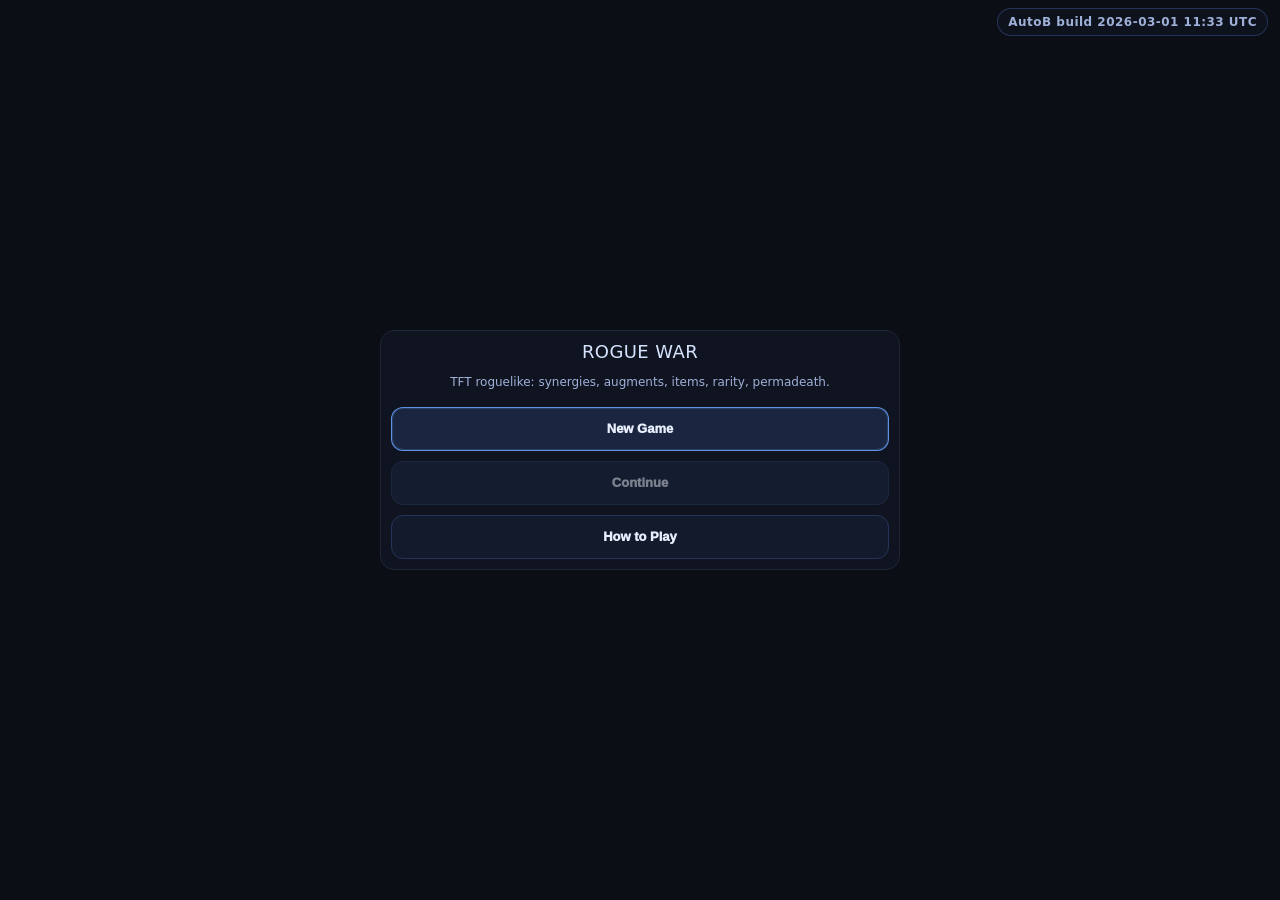
==== commit 2a2bdc34: "fix: info button uses touchend for mobile tap" ====
--- a/docs/index.html
+++ b/docs/index.html
@@ -308,7 +308,7 @@
 
   </div>
 
-  <div class="versionTag">AutoB build 2026-03-01 11:12 UTC</div>
+  <div class="versionTag">AutoB build 2026-03-01 11:33 UTC</div>
 
   <script defer src="./js/app.js"></script>
 </body>
